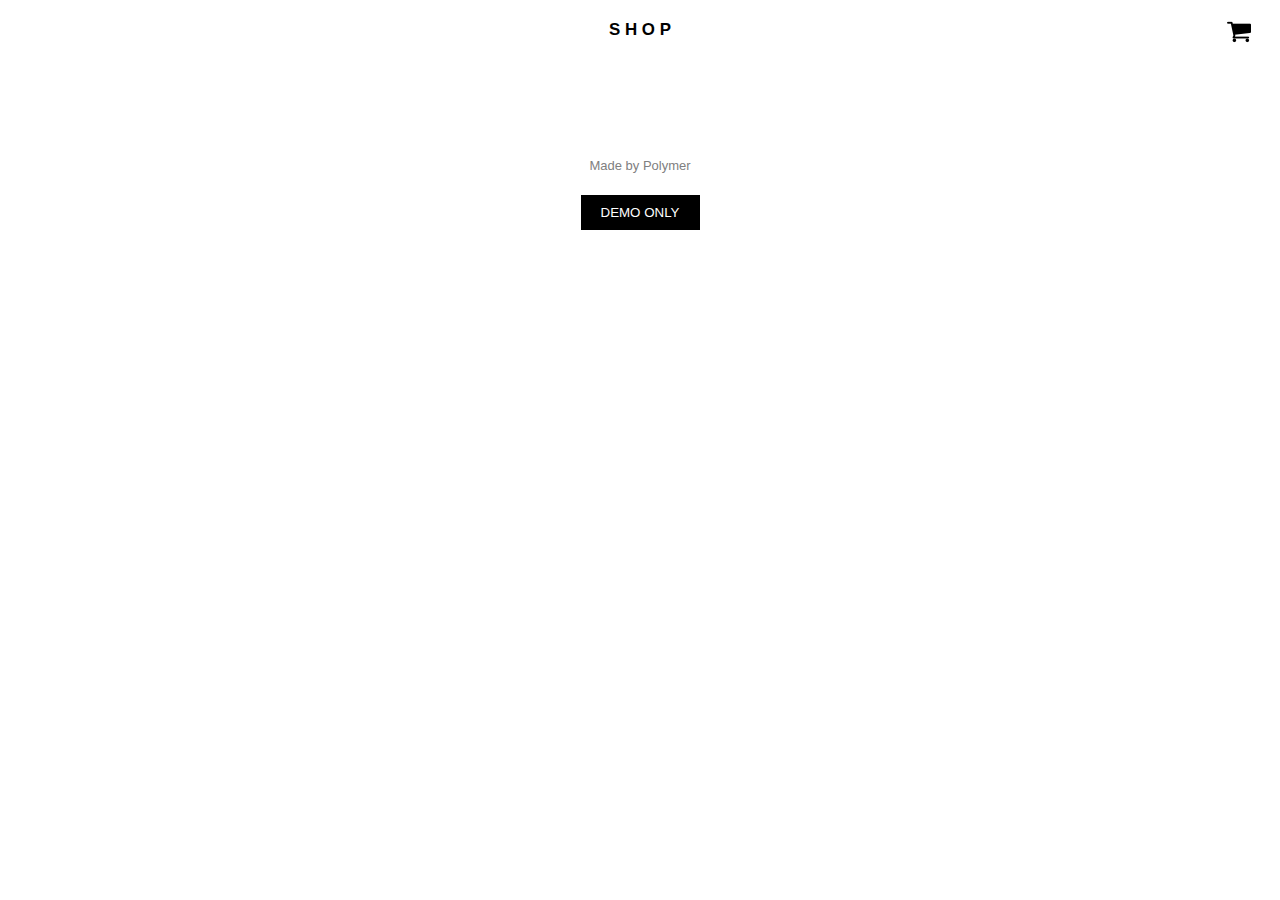
==== checkout.html @ 5bf32e07 "mens-outwear,single-item and cart page" ====
<!DOCTYPE html>
<html lang="en">
  <head>
    <meta charset="UTF-8" />
    <meta name="viewport" content="width=device-width, initial-scale=1.0" />
    <link
      rel="icon"
      type="image/png"
      sizes="32x32"
      href="./images/briefcase.png"
    />
    <link rel="stylesheet" href="./styles.css" />
    <title>Checkout-SHOP</title>
  </head>
  <body>
    <div class="parent-container">
      <header class="header-container">
        <button class="toggle-btn" onclick="toggleMenu()">☰</button>
        <p class="header-name"><a href="./home.html">S H O P</a></p>
        <a href="./cart.html" class="cart">
          <img src="./images/shopping-cart-black-shape.png" alt="cart icon" />
        </a>
        <div class="overlay" id="overlay" onclick="toggleMenu()"></div>
      </header>
      <nav class="nav-container" id="navContainer">
        <ul>
          <li><a href="./mens-outerwear.html">Men's Outerwear</a></li>
          <li><a href="./ladies-outwear.html">Ladies Outerwear</a></li>
          <li><a href="./mens-tshirts.html">Men's T-Shirts</a></li>
          <li><a href="./ladies-tshirts.html">Ladies T-Shirts</a></li>
        </ul>
      </nav>

      <p class="made-by">Made by Polymer</p>
      <button class="demo-btn">DEMO ONLY</button>
    </div>
    <script src="./index.js"></script>
  </body>
</html>
---- styles.css ----
* {
  margin: 0;
  padding: 0;
  box-sizing: border-box;
}

.parent-container {
  font-family: "Roboto", "Noto", sans-serif;
  font-size: 13px;
  line-height: 1.5;
  width: 100vw;
  min-height: 100vh;
  display: flex;
  flex-direction: column;
  align-items: center;
  gap: 1.5em;
  /* overflow: hidden; */
}

.header-container {
  position: sticky;
  padding-bottom: 10px;
  top: 0;
  width: 100%;
  background-color: rgba(255, 255, 255, 0.8);
}

.toggle-btn {
  font-size: 1.5em;
  background: none;
  border: none;
  cursor: pointer;
  position: absolute;
  top: 0;
  left: 0;
  margin: 1em 1.5em 0 1.5em;
}
.header-name {
  font-size: 1.3em;
  font-weight: 600;
  margin: 1em 1.5em 0 1.5em;

  text-align: center;
}

.nav-container {
  width: 80%;
  height: 100%;
  position: fixed;
  background-color: white;
  left: -80%;
  top: 0;
  padding: 30px 0;
  transition: left 0.3s ease;
  z-index: 5;
}
.nav-container ul {
  list-style-type: none;
  display: flex;
  flex-direction: column;
  gap: 1.5em;
  padding: 0 1em;
}
.nav-container ul li {
  color: black;
  opacity: 0.6;
}
.nav-container.active {
  left: 0;
}

.overlay {
  position: fixed;
  top: 0;
  left: 0;
  width: 100%;
  height: 100%;
  background-color: rgba(0, 0, 0, 0.5);
  display: none;
  z-index: 4;
}

.overlay.active {
  display: block;
}

.cart {
  border: none;
  background-color: transparent;
  position: absolute;
  top: 0;
  right: 0;
  font-size: 1.5em;
  margin: 1em 1.5em 0 1.5em;
}

.outerwear-name {
  font-size: 1.3em;
}

.shop-btn {
  font-size: 1.3em;
  border: 2px solid black;
  background-color: white;
  padding: 10px 35px;
  margin-bottom: 1.5rem;
}
.shop-btn-tshirts {
  font-size: 1.3em;
  border: 2px solid black;
  background-color: white;
  padding: 10px 15px;
  margin-bottom: 1.5rem;
}

.tshirts-container {
  display: flex;
}

.mens-tshirts-container,
.ladies-tshirts-container {
  display: flex;
  flex-direction: column;
  align-items: center;
  gap: 1rem;
}

.home-image {
  width: 100%;
  height: 240px;
  object-fit: cover;
}

.made-by {
  color: grey;
}

.demo-btn {
  background-color: black;
  border: none;
  color: white;
  padding: 10px 20px;
}

a {
  text-decoration: none;
  color: black;
}

/* Mens-outwear styles */

.page-heading {
  font-size: 1.1em;
  opacity: 0.8;
}
.items-count {
  font-size: 1em;
  opacity: 0.6;
}

.grid-container {
  width: 100%;
  display: grid;
  grid-template-columns: 1fr 1fr;
  padding: 0 10px 30px 10px;
  row-gap: 40px;
}

.grid-item {
  list-style-type: none;
  justify-items: center;
}
.mens-wear-img {
  width: 100%;
}
#mens-outerwear-main-img {
  display: none;
}
.dress-name {
  font-weight: 600;
  text-align: center;
}
.dress-price {
  opacity: 0.5;
}

/* single item page */
.back-btn {
  cursor: pointer;
  position: absolute;
  top: 0;
  left: 0;
  font-size: 1.5em;
  margin: 1em 1.5em 0 1.5em;
}
.product-description-container {
  display: flex;
  flex-direction: column;
  justify-content: center;
  align-items: center;
}
.description-container {
  padding: 2em;
  height: 80vh;
  display: flex;
  flex-direction: column;
  align-items: flex-start;
  gap: 10px;
}
.dress-title {
  font-size: 1.5em;
}

hr {
  width: 100%;
}
.common-text {
  color: grey;
}
#outwear-price {
  margin-bottom: 1rem;
}

.size-selector {
  width: 100%;
  position: relative;
}
#size-label {
  position: absolute;
  left: 0;
}
#size {
  color: black;
}
#quantity-label {
  position: absolute;
  left: 0;
}
.select-item {
  width: 100%;
  padding-left: 80px;
  font-size: 1em;
  border: none;
  background-color: transparent;
  outline: none;
  flex: 1;
  appearance: none;
  border-bottom: 1px solid grey;
  padding-bottom: 1em;
}
.select-item:focus {
  border: none;
  border-bottom: 2px solid black;
}
.dropdown-img {
  position: absolute;
  right: 0;
}

ul {
  padding: 0 3em;
}

.add-cart-btn {
  width: 100%;
  padding: 1.5em;
  font-size: 1rem;
  position: fixed;
  bottom: 0;
  left: 0;
  background-color: #172c50;
  color: white;
}
/* Cart page */
.cart-items {
  width: 90%;
  display: flex;
  flex-direction: column;
  justify-content: center;
  align-items: center;
  gap: 1rem;
}
.cart-container {
  display: flex;
  flex-direction: row;
  justify-content: space-between;
  align-items: center;
  gap: 2em;
  width: 90%;
}

.cart-details {
  flex-grow: 1;
  display: flex;
  flex-direction: column;
  gap: 15px;
  position: relative;
}
.qty-size-price-container {
  padding-left: 30px;
  display: flex;
  justify-content: space-between;
}
.cancel-btn {
  border: none;
  background-color: transparent;
  position: absolute;
  right: 0;
}
.qty-selector {
  position: relative;
}
#qty-label {
  position: absolute;
  left: 0;
}
.select-qty {
  width: 100%;
  padding: 0 15px 0 35px;
  font-size: 1em;
  border: none;
  background-color: transparent;
  outline: none;
  flex: 1;
  appearance: none;
  font-family: Arial, Helvetica, sans-serif;
  font-size: 16px;
}
.cart-dropdown-img {
  position: absolute;
  right: 0;
}
.total-amt{
  align-self: self-end;
  margin-right: 3em;
  font-weight: 900;
}
.total-btn-container {
  align-self: self-end;
  width: 60%;
  display: flex;
  flex-direction: column;
  justify-content: flex-end;
  align-items: center;
  /* margin-bottom: 500px; */
}
footer {
  display: none;
}
.checkout-btn {
  width: 100%;
  padding: 1.5em;
  font-size: 1rem;
  position: fixed;
  bottom: 0;
  left: 0;
  background-color: #172c50;
  color: white;
}

/* Desktop view */
@media screen and (min-width: 769px) {
  .header-container {
    position: static;
  }
  .home-image {
    height: 320px;
    width: 80%;
  }
  .tshirts-container {
    width: 80%;
    .img-url {
      width: 100%;
    }
  }
  .toggle-btn,
  .overlay {
    display: none;
  }
  .nav-container {
    width: 100%;
    height: 5em;
    position: sticky;
    background-color: rgba(255, 255, 255, 0.8);
    top: 0;
    padding: 30px;
    transition: none;
    z-index: auto;
  }
  .nav-container ul {
    list-style-type: none;
    display: flex;
    flex-direction: row;
    justify-content: center;
    gap: 2em;
  }
  .nav-container ul li {
    opacity: 1;
  }
  .img-url {
    width: 80%;
    img {
      width: 100%;
    }
  }

  /* Mens outwear styles */
  .grid-container {
    width: 80%;
    display: grid;
    grid-template-columns: 1fr 1fr 1fr;
    padding: 0 10px 30px 10px;
  }

  .grid-item {
    list-style-type: none;
    justify-items: center;
  }
  .mens-wear-img {
    width: 100%;
  }
  #mens-outerwear-main-img {
    display: block;
  }

  /* Single-item styles */
  .product-description-container {
    width: 60%;
    display: grid;
    grid-template-columns: 1.4fr 1fr;
    align-items: start;
    margin-bottom: 15em;
  }

  .dress-img {
    width: 100%;
    justify-items: start;
    padding: 5em 3em;
  }
  .description-container {
    box-sizing: border-box;
    padding: 5em 3em;
    height: auto;
    display: flex;
    flex-direction: column;
    align-items: flex-start;
    gap: 1.5em;
  }

  .add-cart-btn {
    width: auto;
    border: 2px solid black;
    box-sizing: border-box;
    padding: 8px 44px;
    font-size: 1rem;
    font-weight: 500;
    position: static;
    background-color: white;
    color: black;
  }
  #outwear-price,
  #size,
  #quantity {
    font-size: 16px;
  }

  /* Cart page   */
  .cart-items {
    width: 60%;
    display: flex;
    justify-content: center;
    align-items: center;
    gap: 2rem;
  }
  .cart-container {
    display: flex;
    flex-direction: row;
    align-items: center;
    gap: 2em;
    width: 100%;
  }
  
  .cart-details {
    flex-grow: 1;
    display: flex;
    flex-direction: row;
    gap: 15px;
    position: relative;
  }
  .qty-size-price-container {
    width: 50%;
    display: flex;
    justify-content: space-between;
  }
  .outwear-title {
    width: 40%;
  }
  nav {
    visibility: hidden;
  }
  .checkout-btn {
    width: auto;
    border: 2px solid black;
    box-sizing: border-box;
    padding: 8px 44px;
    font-size: 1rem;
    font-weight: 500;
    position: static;
    background-color: white;
    color: black;
  }
  .total-amt {
    align-self: auto;
  }
  .total-btn-container {
    align-self: auto;
    width: 60%;
    display: flex;
    flex-direction: row;
    justify-content: flex-end;
    align-items: center;
    margin-bottom: 500px;
  }
  footer {
    display: block;
  }

}
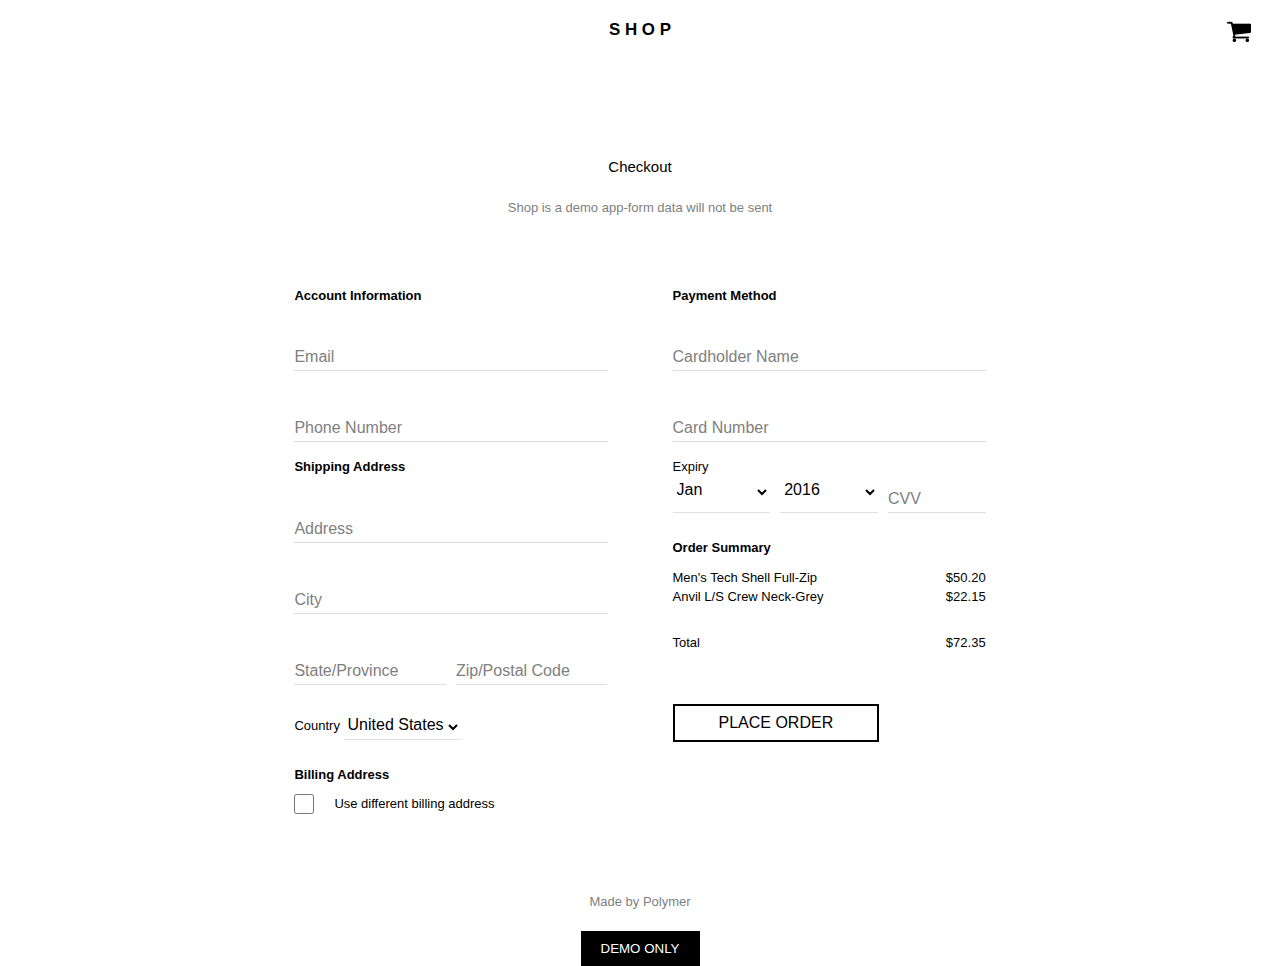
==== commit 17a63138: "checkout page and some changes" ====
--- a/checkout.html
+++ b/checkout.html
@@ -23,7 +23,7 @@
         <div class="overlay" id="overlay" onclick="toggleMenu()"></div>
       </header>
       <nav class="nav-container" id="navContainer">
-        <ul>
+        <ul class="list-nav">
           <li><a href="./mens-outerwear.html">Men's Outerwear</a></li>
           <li><a href="./ladies-outwear.html">Ladies Outerwear</a></li>
           <li><a href="./mens-tshirts.html">Men's T-Shirts</a></li>
@@ -31,6 +31,180 @@
         </ul>
       </nav>
 
+      <p style="font-size: 15px;">Checkout</p>
+      <p style="font-size: 13px; color: grey;">Shop is a demo app-form data will not be sent</p>
+      <form class="form-container">
+        <div class="form-container-one">
+        <p class="section-heading">Account Information</p>
+        <div  class="checkout-label">
+          <input type="email" id="email" placeholder="Email" required />
+          <label for="email" class="label-name">Email</label>
+        </div>
+        <div  class="checkout-label">
+          <input type="text" id="phone" placeholder="Phone" required />
+          <label for="phone" class="label-name">Phone Number</label>
+        </div>
+
+        <p class="section-heading">Shipping Address</p>
+        <div  class="checkout-label">
+          <input type="text" id="address" placeholder="Address" required />
+          <label for="address" class="label-name">Address</label>
+        </div>
+        <div  class="checkout-label">
+          <input type="text" id="city" placeholder="City" required />
+          <label for="city" class="label-name">City</label>
+        </div>
+        <div class="state-zip-container">
+          <div  class="checkout-label">
+            <input
+              type="text"
+              id="state"
+              placeholder="State/Province"
+              required
+            />
+            <label for="state" class="label-name">State/Province</label>
+          </div>
+          <div  class="checkout-label">
+            <input
+              type="text"
+              id="zip"
+              placeholder="Zip/Postal Code"
+              required
+            />
+            <label for="zip" class="label-name">Zip/Postal Code</label>
+          </div>
+        </div>
+
+        <label for="country">Country</label>
+        <select name="country" id="country" class="country-select">
+          <option value="United States">United States</option>
+          <option value="Canada">Canada</option>
+        </select>
+
+        <p class="section-heading">Billing Address</p>
+        <div class="checkbox-container" id="checkbox">
+          <input
+            type="checkbox"
+            class="checkbox"
+            id="differentBilling"
+            onclick="diffBilling()"
+          />
+          <label for="differentBilling">Use different billing address</label>
+        </div>
+        <!--  -->
+        <div id="diff" class="diff">
+          <div class="checkout-label">
+            <input
+              type="text"
+              id="diffaddress"
+              placeholder="Address"
+              required
+            />
+            <label for="diffaddress"  class="label-name">Address</label>
+          </div>
+          <div  class="checkout-label">
+            <input type="text" id="diffcity" placeholder="City" required />
+            <label for="diffcity" class="label-name">City</label>
+          </div>
+          <div class="state-zip-container">
+            <div  class="checkout-label">
+              <input
+                type="text"
+                id="diffstate"
+                placeholder="State/Province"
+                required
+              />
+              <label for="diffstate" class="label-name">State/Province</label>
+            </div>
+            <div  class="checkout-label">
+              <input
+                type="text"
+                id="diffzip"
+                placeholder="Zip/Postal Code"
+                required
+              />
+              <label for="diffzip" class="label-name">Zip/Postal Code</label>
+            </div>
+          </div>
+          <div class="diffcountry">
+            <label for="country">Country</label>
+            <select name="country" id="country" class="diffcountry-select">
+              <option value="United States">United States</option>
+              <option value="Canada">Canada</option>
+            </select>
+          </div>
+        </div>
+        <!--  -->
+      </div>
+      <div class="form-container-two">
+
+        <p class="section-heading">Payment Method</p>
+        <div  class="checkout-label">
+          <input type="text" id="cardholder" placeholder="Cardholder Name" required />
+          <label for="cardholder" class="label-name">Cardholder Name</label>
+        </div>
+        <div  class="checkout-label">
+          <input type="number" id="cardNumber" placeholder="Card Number" required />
+          <label for="cardNumber" class="label-name">Card Number</label>
+        </div>
+      
+
+        <div class="card-container">
+          <label class="expiry">Expiry</label>
+          <select name="month" id="month" class="country-select">
+            <option value="Jan">Jan</option>
+            <option value="Feb">Feb</option>
+            <option value="Mar">Mar</option>
+            <option value="Apr">Apr</option>
+            <option value="May">May</option>
+            <option value="Jun">Jun</option>
+            <option value="Jul">Jul</option>
+            <option value="Aug">Aug</option>
+            <option value="Sep">Sep</option>
+            <option value="Oct">Oct</option>
+            <option value="Nov">Nov</option>
+            <option value="Dec">Dec</option>
+          </select>
+          <select name="year" id="year" class="country-select">
+            <option value="2016">2016</option>
+            <option value="2017">2017</option>
+            <option value="2018">2018</option>
+            <option value="2019">2019</option>
+            <option value="2020">2020</option>
+            <option value="2021">2021</option>
+            <option value="2022">2022</option>
+            <option value="2023">2023</option>
+            <option value="2024">2024</option>
+            <option value="2025">2025</option>
+            <option value="2026">2026</option>
+          </select>
+          <div  class="checkout-label">
+            <input type="number" id="cvv" placeholder="CVV" required />
+            <label for="cvv" class="label-name" >CVV</label>
+          </div>
+        </div>
+
+        <p class="section-heading">Order Summary</p>
+        <div class="summary-container">
+          <div class="each-item">
+            <p>Men's Tech Shell Full-Zip</p>
+            <p>$50.20</p>
+          </div>
+          <div class="each-item">
+            <p>Anvil L/S Crew Neck-Grey</p>
+            <p>$22.15</p>
+          </div>
+        </div>
+        <div class="total-bill">
+          <p>Total</p>
+          <p>$72.35</p>
+        </div>
+
+        <a href="./home.html"><button class="add-cart-btn">PLACE ORDER</button></a>
+      </div>
+
+      </form>
+
       <p class="made-by">Made by Polymer</p>
       <button class="demo-btn">DEMO ONLY</button>
     </div>
--- a/styles.css
+++ b/styles.css
@@ -8,7 +8,7 @@
   font-family: "Roboto", "Noto", sans-serif;
   font-size: 13px;
   line-height: 1.5;
-  width: 100vw;
+  /* width: 100vw; */
   min-height: 100vh;
   display: flex;
   flex-direction: column;
@@ -63,7 +63,7 @@
 }
 .nav-container ul li {
   color: black;
-  opacity: 0.6;
+  /* opacity: 0.6; */
 }
 .nav-container.active {
   left: 0;
@@ -148,7 +148,10 @@
 }
 
 /* Mens-outwear styles */
-
+.mens-outerwear-header {
+  color: black;
+  font-weight: 900;
+}
 .page-heading {
   font-size: 1.1em;
   opacity: 0.8;
@@ -183,7 +186,21 @@
 .dress-price {
   opacity: 0.5;
 }
-
+/* Ladies outwear */
+.ladies-outerwear-header {
+  color: black;
+  font-weight: 900;
+}
+/* Mens tshirt */
+.mens-tshirts-header {
+  color: black;
+  font-weight: 900;
+}
+/* ladies tshirt */
+.ladies-tshirts-header {
+  color: black;
+  font-weight: 900;
+}
 /* single item page */
 .back-btn {
   cursor: pointer;
@@ -330,7 +347,7 @@
   position: absolute;
   right: 0;
 }
-.total-amt{
+.total-amt {
   align-self: self-end;
   margin-right: 3em;
   font-weight: 900;
@@ -342,7 +359,6 @@
   flex-direction: column;
   justify-content: flex-end;
   align-items: center;
-  /* margin-bottom: 500px; */
 }
 footer {
   display: none;
@@ -358,6 +374,124 @@
   color: white;
 }
 
+/* checkout page */
+
+.form-container {
+  width: 90vw;
+  padding: 3vw;
+  display: flex;
+  flex-direction: column;
+}
+
+.checkout-label {
+  margin-bottom: 15px;
+  position: relative;
+  border-bottom: 1px solid #ddd;
+}
+.checkout-label:focus-within {
+  border-bottom: 1px solid black;
+}
+input {
+  width: 100%;
+  padding: 10px 0px;
+  margin-top: 20px;
+  border: none;
+  outline: none;
+  background-color: transparent;
+}
+input::placeholder {
+  opacity: 0;
+}
+.label-name {
+  color: grey;
+  font-size: 1rem;
+  position: absolute;
+  top: 0;
+  left: 0;
+  transform: translateY(30px);
+  transition-duration: 300ms;
+}
+.state-zip-container {
+  display: flex;
+  gap: 10px;
+}
+
+.checkout-label:focus-within > label,
+input:not(:placeholder-shown) + label {
+  color: black;
+  transform: translateY(0px);
+}
+
+.section-heading {
+  margin: 10px 0;
+  font-weight: 700;
+}
+
+.country-select {
+  border: none;
+  outline: none;
+  background-color: transparent;
+  margin: 15px 0;
+  padding: 0 0 5px 0;
+  border-bottom: 1px solid rgb(228, 222, 222);
+  font-size: 1rem;
+}
+.checkbox-container {
+  display: flex;
+  margin-bottom: 20px;
+}
+.checkbox {
+  width: 20px;
+  margin: 0;
+  border: 2px solid black;
+  margin-right: 20px;
+}
+.diffcountry {
+  display: flex;
+  flex-direction: column;
+}
+.diffcountry-select {
+  border: none;
+  outline: none;
+  background-color: transparent;
+  margin: 15px 0;
+  padding-bottom: 5px;
+  border-bottom: 1px solid rgb(228, 222, 222);
+  font-size: 1rem;
+}
+.diff {
+  display: none;
+}
+.diff.active {
+  display: block;
+}
+.card-container {
+  position: relative;
+  display: grid;
+  grid-template-columns: 1fr 1fr 1fr;
+  column-gap: 10px;
+}
+.expiry {
+  position: absolute;
+  top: 0;
+}
+
+.summary-container {
+  display: flex;
+  flex-direction: column;
+  margin-bottom: 2em;
+}
+.each-item {
+  display: flex;
+  justify-content: space-between;
+}
+
+.total-bill {
+  display: flex;
+  justify-content: space-between;
+  margin-bottom: 4em;
+}
+
 /* Desktop view */
 @media screen and (min-width: 769px) {
   .header-container {
@@ -365,12 +499,15 @@
   }
   .home-image {
     height: 320px;
-    width: 80%;
+    width: min(100%, 1440px);
+    /* width: 80%; */
   }
   .tshirts-container {
-    width: 80%;
+    width: min(100%, 1440px);
+    /* width: 80%; */
     .img-url {
-      width: 100%;
+      width: min(100%, 1440px);
+      /* width: 100%; */
     }
   }
   .toggle-btn,
@@ -380,7 +517,7 @@
   .nav-container {
     width: 100%;
     height: 5em;
-    position: sticky;
+    position: static;
     background-color: rgba(255, 255, 255, 0.8);
     top: 0;
     padding: 30px;
@@ -398,15 +535,21 @@
     opacity: 1;
   }
   .img-url {
-    width: 80%;
+    width: min(100%, 1440px);
+    /* width: 80%; */
     img {
       width: 100%;
     }
   }
 
   /* Mens outwear styles */
+  .mens-outerwear-header {
+    font-weight: 400;
+    border-bottom: 2px solid black;
+  }
   .grid-container {
-    width: 80%;
+    width: min(100%, 1440px);
+    /* width: 80%; */
     display: grid;
     grid-template-columns: 1fr 1fr 1fr;
     padding: 0 10px 30px 10px;
@@ -417,15 +560,31 @@
     justify-items: center;
   }
   .mens-wear-img {
+    /* width: min(100%, 1440px); */
     width: 100%;
   }
   #mens-outerwear-main-img {
     display: block;
   }
-
+  /* Ladies outwear */
+  .ladies-outerwear-header {
+    font-weight: 400;
+    border-bottom: 2px solid black;
+  }
+  /* Mens tshirt */
+  .mens-tshirts-header {
+    font-weight: 400;
+    border-bottom: 2px solid black;
+  }
+  /* ladies tshirt */
+  .ladies-tshirts-header {
+    font-weight: 400;
+    border-bottom: 2px solid black;
+  }
   /* Single-item styles */
   .product-description-container {
-    width: 60%;
+    /* width: 60%; */
+    width: min(100%, 1024px);
     display: grid;
     grid-template-columns: 1.4fr 1fr;
     align-items: start;
@@ -479,7 +638,7 @@
     gap: 2em;
     width: 100%;
   }
-  
+
   .cart-details {
     flex-grow: 1;
     display: flex;
@@ -495,7 +654,7 @@
   .outwear-title {
     width: 40%;
   }
-  nav {
+  .list-nav {
     visibility: hidden;
   }
   .checkout-btn {
@@ -525,4 +684,19 @@
     display: block;
   }
 
-}
+  /* Checkout page */
+  .form-container {
+    width: 60vw;
+    padding: 3vw;
+    display: flex;
+    flex-direction: row;
+    gap: 5em;
+  }
+
+  .form-container-one {
+    width: 50%;
+  }
+  .form-container-two {
+    width: 50%;
+  }
+}
